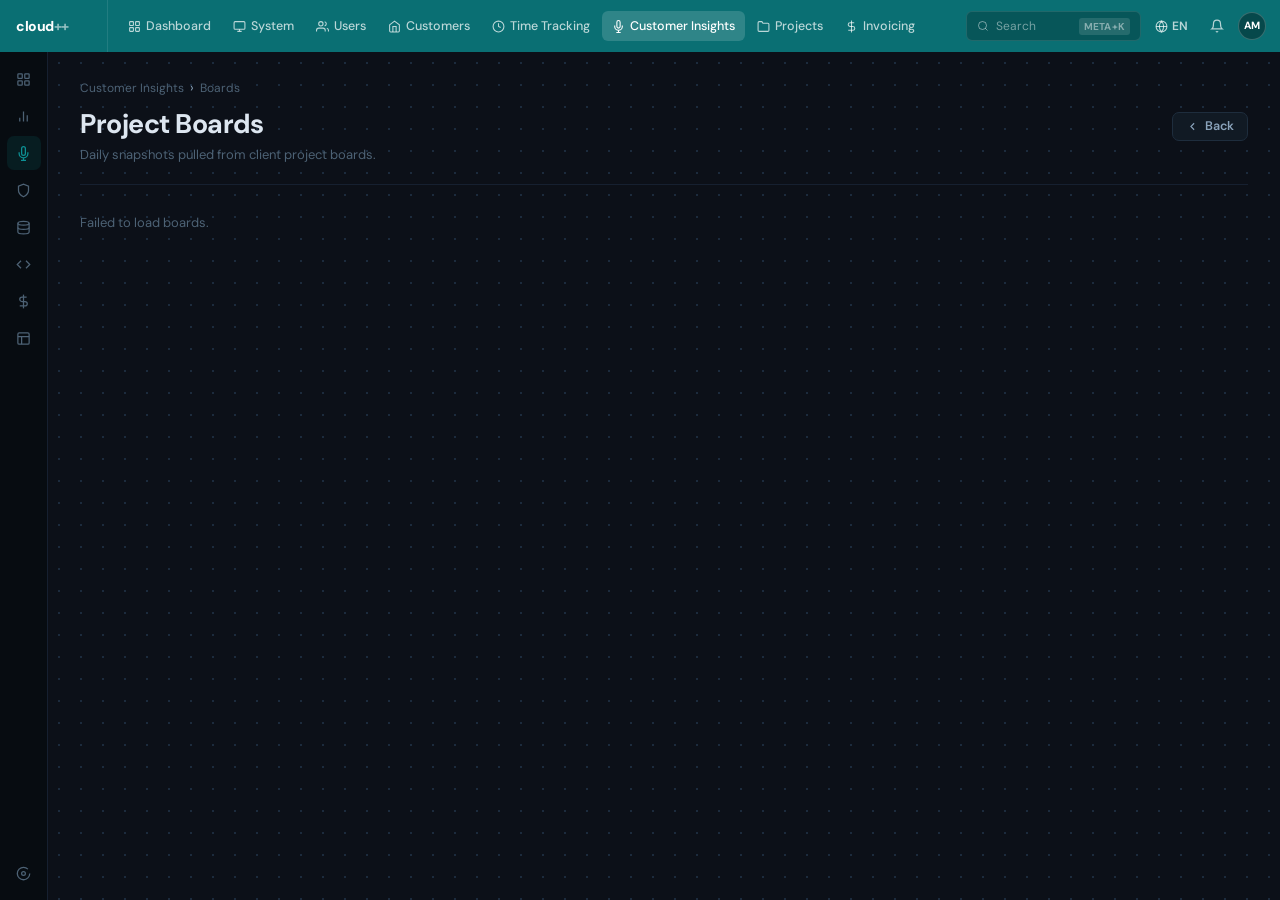
==== web/board.html @ 9f08de8f "feat(explorer): search boards + render markdown, faster responses Explorer mode now answers from bot" ====
<!DOCTYPE html>
<html lang="en">
<head>
  <meta charset="UTF-8">
  <meta name="viewport" content="width=device-width, initial-scale=1.0">
  <title>Project Boards — cloud++</title>
  <link rel="preconnect" href="https://fonts.googleapis.com">
  <link href="https://fonts.googleapis.com/css2?family=DM+Sans:wght@400;500;600;700;800&family=DM+Mono:wght@400;500&display=swap" rel="stylesheet">
  <link rel="stylesheet" href="style.css">
</head>
<body>

  <!-- ── Top nav ──────────────────────────────────────────────────────────── -->
  <nav class="top-nav">
    <div class="nav-logo-area">
      <span class="nav-logo">cloud<em>++</em></span>
    </div>
    <div class="nav-items">
      <a class="nav-item" href="#">
        <svg viewBox="0 0 24 24" fill="none" stroke="currentColor" stroke-width="2"><rect x="3" y="3" width="7" height="7" rx="1"/><rect x="14" y="3" width="7" height="7" rx="1"/><rect x="3" y="14" width="7" height="7" rx="1"/><rect x="14" y="14" width="7" height="7" rx="1"/></svg>
        Dashboard
      </a>
      <a class="nav-item" href="#">
        <svg viewBox="0 0 24 24" fill="none" stroke="currentColor" stroke-width="2"><rect x="2" y="3" width="20" height="14" rx="2"/><path d="M8 21h8M12 17v4"/></svg>
        System
      </a>
      <a class="nav-item" href="#">
        <svg viewBox="0 0 24 24" fill="none" stroke="currentColor" stroke-width="2"><path d="M17 21v-2a4 4 0 0 0-4-4H5a4 4 0 0 0-4 4v2"/><circle cx="9" cy="7" r="4"/><path d="M23 21v-2a4 4 0 0 0-3-3.87M16 3.13a4 4 0 0 1 0 7.75"/></svg>
        Users
      </a>
      <a class="nav-item" href="#">
        <svg viewBox="0 0 24 24" fill="none" stroke="currentColor" stroke-width="2"><path d="M3 9l9-7 9 7v11a2 2 0 0 1-2 2H5a2 2 0 0 1-2-2z"/><polyline points="9,22 9,12 15,12 15,22"/></svg>
        Customers
      </a>
      <a class="nav-item" href="#">
        <svg viewBox="0 0 24 24" fill="none" stroke="currentColor" stroke-width="2"><circle cx="12" cy="12" r="10"/><polyline points="12,6 12,12 16,14"/></svg>
        Time Tracking
      </a>
      <a class="nav-item active" href="/">
        <svg viewBox="0 0 24 24" fill="none" stroke="currentColor" stroke-width="2"><path d="M12 1a3 3 0 0 0-3 3v8a3 3 0 0 0 6 0V4a3 3 0 0 0-3-3z"/><path d="M19 10v2a7 7 0 0 1-14 0v-2M12 19v4M8 23h8"/></svg>
        Customer Insights
      </a>
      <a class="nav-item" href="#">
        <svg viewBox="0 0 24 24" fill="none" stroke="currentColor" stroke-width="2"><path d="M22 19a2 2 0 0 1-2 2H4a2 2 0 0 1-2-2V5a2 2 0 0 1 2-2h5l2 3h9a2 2 0 0 1 2 2z"/></svg>
        Projects
      </a>
      <a class="nav-item" href="#">
        <svg viewBox="0 0 24 24" fill="none" stroke="currentColor" stroke-width="2"><line x1="12" y1="1" x2="12" y2="23"/><path d="M17 5H9.5a3.5 3.5 0 0 0 0 7h5a3.5 3.5 0 0 1 0 7H6"/></svg>
        Invoicing
      </a>
    </div>
    <div class="nav-right">
      <div class="nav-search">
        <svg viewBox="0 0 24 24" fill="none" stroke="currentColor" stroke-width="2"><circle cx="11" cy="11" r="8"/><line x1="21" y1="21" x2="16.65" y2="16.65"/></svg>
        Search
        <span class="nav-kbd">META+K</span>
      </div>
      <div class="nav-lang">
        <svg viewBox="0 0 24 24" fill="none" stroke="currentColor" stroke-width="2"><circle cx="12" cy="12" r="10"/><line x1="2" y1="12" x2="22" y2="12"/><path d="M12 2a15.3 15.3 0 0 1 4 10 15.3 15.3 0 0 1-4 10 15.3 15.3 0 0 1-4-10 15.3 15.3 0 0 1 4-10z"/></svg>
        EN
      </div>
      <div class="nav-icon-btn">
        <svg viewBox="0 0 24 24" fill="none" stroke="currentColor" stroke-width="2"><path d="M18 8A6 6 0 0 0 6 8c0 7-3 9-3 9h18s-3-2-3-9"/><path d="M13.73 21a2 2 0 0 1-3.46 0"/></svg>
      </div>
      <div class="nav-avatar">AM</div>
    </div>
  </nav>

  <div class="body-area">

    <!-- ── Sidebar ───────────────────────────────────────────────────────── -->
    <aside class="sidebar">
      <div class="sidebar-icon">
        <svg viewBox="0 0 24 24" fill="none" stroke="currentColor" stroke-width="2"><rect x="3" y="3" width="7" height="7" rx="1"/><rect x="14" y="3" width="7" height="7" rx="1"/><rect x="3" y="14" width="7" height="7" rx="1"/><rect x="14" y="14" width="7" height="7" rx="1"/></svg>
      </div>
      <div class="sidebar-icon">
        <svg viewBox="0 0 24 24" fill="none" stroke="currentColor" stroke-width="2"><line x1="18" y1="20" x2="18" y2="10"/><line x1="12" y1="20" x2="12" y2="4"/><line x1="6" y1="20" x2="6" y2="14"/></svg>
      </div>
      <div class="sidebar-icon active">
        <svg viewBox="0 0 24 24" fill="none" stroke="currentColor" stroke-width="2"><path d="M12 1a3 3 0 0 0-3 3v8a3 3 0 0 0 6 0V4a3 3 0 0 0-3-3z"/><path d="M19 10v2a7 7 0 0 1-14 0v-2M12 19v4M8 23h8"/></svg>
      </div>
      <div class="sidebar-icon">
        <svg viewBox="0 0 24 24" fill="none" stroke="currentColor" stroke-width="2"><path d="M12 22s8-4 8-10V5l-8-3-8 3v7c0 6 8 10 8 10z"/></svg>
      </div>
      <div class="sidebar-icon">
        <svg viewBox="0 0 24 24" fill="none" stroke="currentColor" stroke-width="2"><ellipse cx="12" cy="5" rx="9" ry="3"/><path d="M21 12c0 1.66-4 3-9 3s-9-1.34-9-3"/><path d="M3 5v14c0 1.66 4 3 9 3s9-1.34 9-3V5"/></svg>
      </div>
      <div class="sidebar-icon">
        <svg viewBox="0 0 24 24" fill="none" stroke="currentColor" stroke-width="2"><polyline points="16,18 22,12 16,6"/><polyline points="8,6 2,12 8,18"/></svg>
      </div>
      <div class="sidebar-icon">
        <svg viewBox="0 0 24 24" fill="none" stroke="currentColor" stroke-width="2"><line x1="12" y1="1" x2="12" y2="23"/><path d="M17 5H9.5a3.5 3.5 0 0 0 0 7h5a3.5 3.5 0 0 1 0 7H6"/></svg>
      </div>
      <div class="sidebar-icon">
        <svg viewBox="0 0 24 24" fill="none" stroke="currentColor" stroke-width="2"><rect x="3" y="3" width="18" height="18" rx="2"/><line x1="3" y1="9" x2="21" y2="9"/><line x1="9" y1="21" x2="9" y2="9"/></svg>
      </div>
      <div class="sidebar-spacer"></div>
      <div class="sidebar-icon">
        <svg viewBox="0 0 24 24" fill="none" stroke="currentColor" stroke-width="2"><circle cx="12" cy="12" r="3"/><path d="M19.07 4.93A10 10 0 0 0 4.93 19.07M4.93 4.93a10 10 0 0 0 14.14 14.14M22 12a10 10 0 0 1-20 0"/></svg>
      </div>
    </aside>

    <!-- ── Main content ──────────────────────────────────────────────────── -->
    <main class="content">

      <div class="page-header">
        <div class="breadcrumb">
          <a href="/">Customer Insights</a>
          <span class="breadcrumb-sep">›</span>
          <a href="/board.html">Boards</a>
          <span class="breadcrumb-sep" id="bc-date-sep" style="display:none">›</span>
          <span id="breadcrumb-date" style="display:none"></span>
        </div>
        <div class="page-title-row">
          <div>
            <h1 class="page-title" id="board-title">Project Boards</h1>
            <p class="page-subtitle" id="board-subtitle">Daily snapshots pulled from client project boards.</p>
          </div>
          <div class="page-header-actions" id="board-actions">
            <a href="/" class="btn btn-ghost" id="btn-back">
              <svg viewBox="0 0 24 24" fill="none" stroke="currentColor" stroke-width="2"><polyline points="15,18 9,12 15,6"/></svg>
              Back
            </a>
          </div>
        </div>
      </div>

      <div class="header-divider"></div>

      <div class="content-body">
        <div id="board-list"></div>
        <div class="content-panels split-view" id="board-content" style="display:none">
          <div class="transcript-panel">
            <div class="transcript-panel-header">
              <span class="transcript-panel-title">
                <svg viewBox="0 0 24 24" fill="none" stroke="currentColor" stroke-width="2"><rect x="3" y="3" width="18" height="18" rx="2"/><path d="M3 9h18M9 21V9"/></svg>
                Full snapshot · facts.json
              </span>
            </div>
            <div class="board-scroll" id="board-facts"></div>
          </div>
          <div class="transcript-panel">
            <div class="transcript-panel-header">
              <span class="transcript-panel-title">
                <svg viewBox="0 0 24 24" fill="none" stroke="currentColor" stroke-width="2"><path d="M12 3l1.5 4.5L18 9l-4.5 1.5L12 15l-1.5-4.5L6 9l4.5-1.5L12 3z"/></svg>
                Brief · brief.json
              </span>
            </div>
            <div class="board-scroll" id="board-brief"></div>
          </div>
        </div>
      </div>

    </main>
  </div>

  <script src="app.js"></script>
</body>
</html>
---- web/style.css ----
/* ── Reset & base ─────────────────────────────────────────────────────────── */
*, *::before, *::after { box-sizing: border-box; margin: 0; padding: 0; }

:root {
  --teal-nav:          #0a6f73;
  --teal-primary:      #0d9195;
  --teal-primary-h:    #0b8286;
  --teal-active-bg:    rgba(255,255,255,0.15);
  --bg:                #0c1018;
  --bg-card:           #111a24;
  --bg-input:          #0d1520;
  --bg-tab-bar:        #0f1923;
  --bg-tab-active:     #0d1e28;
  --border:            #1e2d3d;
  --border-subtle:     #162030;
  --text:              #dde6f0;
  --text-sub:          #8aa3bb;
  --text-muted:        #4d6275;
  --orange:            #ea7116;
  --orange-h:          #d36510;
  --sidebar-w:         48px;
  --nav-h:             52px;
}

html, body {
  height: 100%;
  font-family: 'DM Sans', 'Segoe UI', system-ui, sans-serif;
  background: var(--bg);
  color: var(--text);
  font-size: 14px;
  line-height: 1.5;
  -webkit-font-smoothing: antialiased;
}

body { display: flex; flex-direction: column; overflow: hidden; }

a { text-decoration: none; color: inherit; }

/* ── Top nav ──────────────────────────────────────────────────────────────── */
.top-nav {
  height: var(--nav-h);
  background: var(--teal-nav);
  display: flex;
  align-items: center;
  padding-right: 14px;
  flex-shrink: 0;
  z-index: 100;
}

.nav-logo-area {
  width: 108px;
  min-width: 108px;
  display: flex;
  align-items: center;
  justify-content: flex-start;
  padding: 0 16px;
  flex-shrink: 0;
  height: 100%;
  border-right: 1px solid rgba(255,255,255,0.1);
}

.nav-logo {
  font-size: 14px;
  font-weight: 800;
  color: #fff;
  letter-spacing: -0.5px;
  white-space: nowrap;
}
.nav-logo em { color: rgba(255,255,255,0.55); font-style: normal; }

.nav-items {
  display: flex;
  align-items: center;
  gap: 2px;
  padding: 0 10px;
  flex: 1;
  overflow: hidden;
}

.nav-item {
  display: flex;
  align-items: center;
  gap: 5px;
  padding: 6px 10px;
  border-radius: 6px;
  font-size: 12.5px;
  font-weight: 500;
  color: rgba(255,255,255,0.72);
  cursor: pointer;
  white-space: nowrap;
  transition: background 0.15s, color 0.15s;
}
.nav-item svg { width: 13px; height: 13px; flex-shrink: 0; }
.nav-item:hover { background: rgba(255,255,255,0.09); color: #fff; }
.nav-item.active { background: var(--teal-active-bg); color: #fff; }

.nav-right {
  display: flex;
  align-items: center;
  gap: 6px;
  flex-shrink: 0;
}

.nav-search {
  display: flex;
  align-items: center;
  gap: 7px;
  background: rgba(0,0,0,0.22);
  border: 1px solid rgba(255,255,255,0.1);
  border-radius: 6px;
  padding: 5px 10px;
  font-size: 12px;
  color: rgba(255,255,255,0.45);
  cursor: pointer;
  min-width: 175px;
}
.nav-search svg { width: 12px; height: 12px; flex-shrink: 0; }
.nav-kbd {
  margin-left: auto;
  background: rgba(255,255,255,0.12);
  border-radius: 3px;
  padding: 1px 5px;
  font-size: 10px;
  font-weight: 700;
  letter-spacing: 0.02em;
}

.nav-icon-btn {
  width: 30px; height: 30px;
  display: flex; align-items: center; justify-content: center;
  border-radius: 6px;
  color: rgba(255,255,255,0.7);
  cursor: pointer;
  transition: background 0.15s;
}
.nav-icon-btn:hover { background: rgba(255,255,255,0.1); }
.nav-icon-btn svg { width: 14px; height: 14px; }

.nav-lang {
  display: flex; align-items: center; gap: 4px;
  padding: 5px 8px; border-radius: 6px;
  font-size: 12px; font-weight: 600;
  color: rgba(255,255,255,0.72); cursor: pointer;
}
.nav-lang:hover { background: rgba(255,255,255,0.09); color: #fff; }
.nav-lang svg { width: 13px; height: 13px; }

.nav-avatar {
  width: 28px; height: 28px;
  background: rgba(0,0,0,0.35);
  border-radius: 50%;
  display: flex; align-items: center; justify-content: center;
  font-size: 10.5px; font-weight: 700; color: #fff;
  border: 1.5px solid rgba(255,255,255,0.2);
  cursor: pointer;
  flex-shrink: 0;
}

/* ── Layout body ──────────────────────────────────────────────────────────── */
.body-area { display: flex; flex: 1; overflow: hidden; }

/* ── Sidebar ──────────────────────────────────────────────────────────────── */
.sidebar {
  width: var(--sidebar-w);
  background: #070c11;
  display: flex;
  flex-direction: column;
  align-items: center;
  padding: 10px 0;
  gap: 3px;
  flex-shrink: 0;
  border-right: 1px solid var(--border-subtle);
}

.sidebar-icon {
  width: 34px; height: 34px;
  display: flex; align-items: center; justify-content: center;
  border-radius: 7px;
  color: var(--text-muted);
  cursor: pointer;
  transition: color 0.15s, background 0.15s;
}
.sidebar-icon svg { width: 15px; height: 15px; }
.sidebar-icon:hover { color: var(--text-sub); background: rgba(255,255,255,0.05); }
.sidebar-icon.active { color: var(--teal-primary); background: rgba(13,145,149,0.12); }
.sidebar-spacer { flex: 1; }

/* ── Main content area ────────────────────────────────────────────────────── */
.content {
  flex: 1;
  overflow-y: auto;
  background-color: var(--bg);
  background-image: radial-gradient(circle, #1c2b3d 1px, transparent 1px);
  background-size: 22px 22px;
}
.content::-webkit-scrollbar { width: 5px; }
.content::-webkit-scrollbar-track { background: transparent; }
.content::-webkit-scrollbar-thumb { background: var(--border); border-radius: 3px; }

/* ── Page header ──────────────────────────────────────────────────────────── */
.page-header {
  padding: 26px 32px 0;
}

.breadcrumb {
  display: flex;
  align-items: center;
  gap: 6px;
  font-size: 12px;
  color: var(--text-muted);
  margin-bottom: 10px;
}
.breadcrumb a { color: var(--text-muted); }
.breadcrumb a:hover { color: var(--text-sub); }
.breadcrumb-sep { color: var(--border); font-size: 13px; }
.breadcrumb span { color: var(--text-sub); }

.page-title-row {
  display: flex;
  align-items: flex-start;
  justify-content: space-between;
  gap: 16px;
}

.page-title {
  font-size: 27px;
  font-weight: 700;
  color: var(--text);
  letter-spacing: -0.5px;
  line-height: 1.2;
}

.page-subtitle {
  font-size: 13px;
  color: var(--text-muted);
  margin-top: 5px;
}

.page-header-actions {
  display: flex;
  align-items: center;
  gap: 8px;
  flex-shrink: 0;
  padding-top: 4px;
}

/* ── Buttons ──────────────────────────────────────────────────────────────── */
.btn {
  display: inline-flex;
  align-items: center;
  gap: 6px;
  padding: 7px 13px;
  border-radius: 7px;
  font-size: 12.5px;
  font-weight: 600;
  cursor: pointer;
  font-family: inherit;
  white-space: nowrap;
  transition: background 0.15s, border-color 0.15s, color 0.15s;
  border: 1px solid transparent;
  line-height: 1;
}
.btn svg { width: 13px; height: 13px; flex-shrink: 0; }

.btn-teal {
  background: var(--teal-primary);
  color: #fff;
  border-color: var(--teal-primary);
}
.btn-teal:hover { background: var(--teal-primary-h); border-color: var(--teal-primary-h); }

.btn-ghost {
  background: var(--bg-card);
  color: var(--text-sub);
  border-color: var(--border);
}
.btn-ghost:hover { background: #162232; color: var(--text); border-color: #26374a; }

.btn-orange {
  background: var(--orange);
  color: #fff;
  border-color: var(--orange);
}
.btn-orange:hover { background: var(--orange-h); border-color: var(--orange-h); }

/* ── Tab bar ──────────────────────────────────────────────────────────────── */
.tab-bar-wrap { padding: 20px 32px 0; }
.tab-bars-row { display: flex; justify-content: space-between; align-items: center; gap: 12px; flex-wrap: wrap; }

.tab-bar {
  display: inline-flex;
  gap: 3px;
  background: var(--bg-tab-bar);
  border: 1px solid var(--border);
  border-radius: 10px;
  padding: 4px;
}

.tab {
  display: flex;
  align-items: center;
  gap: 6px;
  padding: 6px 14px;
  border-radius: 7px;
  font-size: 12.5px;
  font-weight: 500;
  color: var(--text-muted);
  cursor: pointer;
  border: 1px solid transparent;
  transition: all 0.15s;
  white-space: nowrap;
}
.tab svg { width: 12px; height: 12px; }
.tab:hover { color: var(--text-sub); }
.tab.active {
  background: var(--bg-tab-active);
  color: var(--text);
  border-color: var(--border);
}
.tab.tab-soon { opacity: 0.45; cursor: default; }
.tab.tab-soon:hover { color: var(--text-muted); background: transparent; }

/* ── Header divider ───────────────────────────────────────────────────────── */
.header-divider {
  height: 1px;
  background: var(--border-subtle);
  margin: 20px 32px 0;
}

/* ── Content body ─────────────────────────────────────────────────────────── */
.content-body { padding: 16px 32px 40px; }

/* ── Update cards (used by app.js) ───────────────────────────────────────── */
.update-card {
  background: var(--bg-card);
  border: 1px solid var(--border);
  border-radius: 8px;
  padding: 16px 18px;
  margin-bottom: 8px;
  display: flex;
  justify-content: space-between;
  align-items: flex-start;
  gap: 16px;
  transition: border-color 0.15s;
}
.update-card:hover { border-color: #2a3d52; }
.update-card-link { cursor: pointer; }
.update-card-link:hover .update-title { color: var(--teal-primary); }

.card-actions {
  display: flex;
  flex-direction: column;
  align-items: center;
  gap: 6px;
  flex-shrink: 0;
}

.card-arrow {
  width: 16px; height: 16px;
  color: var(--text-muted);
  flex-shrink: 0;
  opacity: 0;
  transform: translateX(-4px);
  transition: opacity 0.15s, transform 0.15s;
}
.update-card-link:hover .card-arrow {
  opacity: 1;
  transform: translateX(0);
}

.card-delete-btn {
  width: 24px; height: 24px;
  display: flex; align-items: center; justify-content: center;
  background: transparent;
  border: none;
  border-radius: 5px;
  color: var(--text-muted);
  cursor: pointer;
  opacity: 0;
  transition: opacity 0.15s, color 0.15s, background 0.15s;
  flex-shrink: 0;
  padding: 0;
}
.card-delete-btn svg { width: 13px; height: 13px; }
.update-card-link:hover .card-delete-btn { opacity: 1; }
.card-delete-btn:hover { color: #ef4444; background: rgba(239,68,68,0.1); }
.card-delete-btn--visible { opacity: 1; }

.update-card-body { flex: 1; min-width: 0; }

.update-title {
  font-size: 13.5px;
  font-weight: 600;
  color: var(--text);
}

.update-date {
  font-size: 11.5px;
  color: var(--text-muted);
  margin-top: 3px;
}

.update-preview {
  font-size: 12.5px;
  color: var(--text-sub);
  margin-top: 8px;
  line-height: 1.55;
  display: -webkit-box;
  -webkit-line-clamp: 2;
  -webkit-box-orient: vertical;
  overflow: hidden;
}

.btn-review {
  flex-shrink: 0;
  display: inline-flex;
  align-items: center;
  padding: 6px 13px;
  background: var(--teal-primary);
  color: #fff;
  border-radius: 6px;
  font-size: 12px;
  font-weight: 600;
  cursor: pointer;
  border: 1px solid var(--teal-primary);
  transition: background 0.15s;
  margin-top: 2px;
}
.btn-review:hover { background: var(--teal-primary-h); }

.archive-card {
  background: var(--bg-card);
  border: 1px solid var(--border);
  border-radius: 7px;
  padding: 11px 16px;
  margin-bottom: 6px;
  display: flex;
  justify-content: space-between;
  align-items: center;
}

.archive-card-right {
  display: flex;
  align-items: center;
  gap: 10px;
}

.link-view {
  font-size: 12px;
  color: var(--teal-primary);
  cursor: pointer;
}
.link-view:hover { text-decoration: underline; }

/* ── Badges ───────────────────────────────────────────────────────────────── */
.badge {
  display: inline-flex;
  align-items: center;
  padding: 4px 10px;
  border-radius: 6px;
  font-size: 11px;
  font-weight: 600;
  letter-spacing: 0.01em;
  border: 1px solid;
}
.badge-pending  { color: #f59e0b; background: rgba(245,158,11,0.1); border-color: rgba(245,158,11,0.25); }
.badge-sent     { color: #22c55e; background: rgba(34,197,94,0.1);  border-color: rgba(34,197,94,0.25);  }
.badge-archived { color: var(--text-muted); background: rgba(255,255,255,0.04); border-color: var(--border); }
.badge-meeting  { color: var(--teal-primary); background: rgba(13,145,149,0.1); border-color: rgba(13,145,149,0.28); }
.badge-board    { color: var(--orange); background: rgba(234,113,22,0.1); border-color: rgba(234,113,22,0.28); }
.update-card-body > .badge { margin-bottom: 7px; }
.archive-card .update-title .badge { margin-right: 6px; vertical-align: middle; }

/* ── Checkbox ─────────────────────────────────────────────────────────────── */
.card-check-wrap {
  flex-shrink: 0;
  display: flex;
  align-items: flex-start;
  padding-top: 2px;
  cursor: pointer;
}
.card-checkbox { display: none; }
.card-checkmark {
  width: 17px; height: 17px;
  border: 1.5px solid var(--border);
  border-radius: 5px;
  background: var(--bg-input);
  flex-shrink: 0;
  transition: all 0.15s;
  position: relative;
}
.card-checkbox:checked + .card-checkmark {
  background: var(--teal-primary);
  border-color: var(--teal-primary);
}
.card-checkbox:checked + .card-checkmark::after {
  content: '';
  position: absolute;
  left: 50%; top: 45%;
  width: 4px; height: 8px;
  border: 2px solid #fff;
  border-top: none; border-left: none;
  transform: translate(-50%, -50%) rotate(45deg);
}
.update-card.selected {
  border-color: var(--teal-primary);
  background: rgba(13,145,149,0.04);
}

/* ── Selection bar ────────────────────────────────────────────────────────── */
.selection-bar {
  position: fixed;
  bottom: -72px;
  left: 50%;
  transform: translateX(-50%);
  background: var(--bg-card);
  border: 1px solid var(--border);
  border-radius: 12px;
  padding: 10px 14px;
  display: flex;
  align-items: center;
  gap: 10px;
  box-shadow: 0 12px 40px rgba(0,0,0,0.5);
  transition: bottom 0.28s cubic-bezier(0.34, 1.4, 0.64, 1);
  z-index: 50;
  white-space: nowrap;
}
.selection-bar.visible { bottom: 24px; }
.selection-count { font-size: 12.5px; font-weight: 600; color: var(--text-sub); padding-right: 4px; }

.btn-sm { padding: 5px 11px; font-size: 12px; }
.btn:disabled { opacity: 0.38; cursor: not-allowed; pointer-events: none; }

/* ── Empty state ──────────────────────────────────────────────────────────── */
.empty-state {
  font-size: 13px;
  color: var(--text-muted);
  padding: 12px 0;
}

/* ── Modals ───────────────────────────────────────────────────────────────── */
.modal-overlay {
  display: none;
  position: fixed;
  inset: 0;
  background: rgba(0,0,0,0.65);
  backdrop-filter: blur(2px);
  z-index: 200;
  align-items: center;
  justify-content: center;
}
.modal-overlay.open { display: flex; }

.modal {
  background: var(--bg-card);
  border: 1px solid var(--border);
  border-radius: 12px;
  width: 100%;
  max-width: 520px;
  margin: 16px;
  box-shadow: 0 24px 60px rgba(0,0,0,0.5);
}
.modal-sm { max-width: 320px; }

.modal-header {
  display: flex;
  justify-content: space-between;
  align-items: flex-start;
  padding: 20px 20px 0;
  gap: 12px;
}
.modal-title { font-size: 15px; font-weight: 700; color: var(--text); }
.modal-subtitle { font-size: 12px; color: var(--text-muted); margin-top: 3px; line-height: 1.4; }

.modal-close {
  width: 28px; height: 28px;
  display: flex; align-items: center; justify-content: center;
  border-radius: 6px;
  background: transparent;
  border: none;
  color: var(--text-muted);
  cursor: pointer;
  flex-shrink: 0;
  margin-top: -2px;
}
.modal-close:hover { background: rgba(255,255,255,0.07); color: var(--text); }
.modal-close svg { width: 14px; height: 14px; }

.modal-body { padding: 16px 20px; }
.modal-footer {
  display: flex;
  justify-content: flex-end;
  gap: 8px;
  padding: 0 20px 18px;
}

/* ── Form elements ────────────────────────────────────────────────────────── */
.form-field { margin-bottom: 14px; }
.form-label {
  display: block;
  font-size: 12px;
  font-weight: 600;
  color: var(--text-sub);
  margin-bottom: 6px;
}
.form-hint { font-weight: 400; color: var(--text-muted); }

.form-input {
  width: 100%;
  background: var(--bg-input);
  border: 1px solid var(--border);
  border-radius: 7px;
  padding: 8px 11px;
  font-size: 13px;
  font-family: inherit;
  color: var(--text);
  outline: none;
  transition: border-color 0.15s;
  appearance: none;
}
.form-input:focus { border-color: var(--teal-primary); }
.form-input option { background: var(--bg-card); }

.form-textarea {
  width: 100%;
  background: var(--bg-input);
  border: 1px solid var(--border);
  border-radius: 7px;
  padding: 10px 11px;
  font-size: 12.5px;
  font-family: 'DM Mono', ui-monospace, monospace;
  color: var(--text);
  outline: none;
  resize: vertical;
  min-height: 140px;
  line-height: 1.6;
  transition: border-color 0.15s;
}
.form-textarea:focus { border-color: var(--teal-primary); }
.form-textarea::placeholder { color: var(--text-muted); }

/* ── Drop zone ────────────────────────────────────────────────────────────── */
.drop-zone {
  border: 1.5px dashed var(--border);
  border-radius: 8px;
  padding: 24px 16px;
  text-align: center;
  cursor: pointer;
  transition: border-color 0.15s, background 0.15s;
}
.drop-zone:hover, .drop-zone.drag-over {
  border-color: var(--teal-primary);
  background: rgba(13,145,149,0.05);
}
.drop-zone.has-file { border-color: var(--teal-primary); border-style: solid; }
.drop-zone-icon { color: var(--text-muted); margin-bottom: 8px; }
.drop-zone-icon svg { width: 28px; height: 28px; }
.drop-zone-text { font-size: 12.5px; color: var(--text-muted); }
.drop-zone.has-file .drop-zone-text { color: var(--teal-primary); font-weight: 600; }

/* ── Link button ──────────────────────────────────────────────────────────── */
.link-btn {
  background: none; border: none; padding: 0;
  color: var(--teal-primary); font-size: inherit;
  font-family: inherit; cursor: pointer;
}
.link-btn:hover { text-decoration: underline; }

/* ── Content panels (split view) ─────────────────────────────────────────── */
/* Panel height: 52px = nav, 168px ≈ breadcrumb + title row + divider + content-body padding. */

.content-panels {
  display: flex;
  flex-direction: column;
  gap: 16px;
  margin-bottom: 16px;
}

.content-panels.split-view {
  flex-direction: row;
  align-items: flex-start;
}

/* Split view: both panels explicit equal height, content scrolls inside */
.content-panels.split-view .detail-panel,
.content-panels.split-view .transcript-panel {
  flex: 1;
  min-width: 0;
  height: calc(100vh - 52px - 168px);
  display: flex;
  flex-direction: column;
  overflow: hidden;
}
.content-panels.split-view .detail-panel textarea,
.content-panels.split-view .transcript-editable {
  flex: 1;
  resize: none;
  min-height: 0;
  overflow-y: auto;
}

/* ── Transcript panel ─────────────────────────────────────────────────────── */
.transcript-panel {
  background: var(--bg-card);
  border: 1px solid var(--border);
  border-radius: 9px;
  overflow: hidden;
}

.transcript-panel-header {
  display: flex;
  align-items: center;
  justify-content: space-between;
  padding: 11px 16px;
  border-bottom: 1px solid var(--border-subtle);
}

.transcript-panel-title {
  display: flex;
  align-items: center;
  gap: 7px;
  font-size: 12.5px;
  font-weight: 600;
  color: var(--text-sub);
}
.transcript-panel-title svg { width: 13px; height: 13px; flex-shrink: 0; }

.transcript-editable {
  display: block;
  width: 100%;
  padding: 16px 20px;
  background: transparent;
  border: none;
  outline: none;
  font-family: 'DM Mono', ui-monospace, monospace;
  font-size: 12px;
  line-height: 1.7;
  color: var(--text-sub);
  white-space: pre-wrap;
  word-break: break-word;
  resize: none;
  min-height: 200px;
  overflow-y: auto;
}
.transcript-editable:focus { outline: none; }
.transcript-editable::-webkit-scrollbar { width: 4px; }
.transcript-editable::-webkit-scrollbar-thumb { background: var(--border); border-radius: 2px; }

.modal-lg { max-width: 680px; }

/* ── Explorer mode ────────────────────────────────────────────────────────── */
.btn-ghost.btn-active {
  background: rgba(13,145,149,0.12);
  color: var(--teal-primary);
  border-color: rgba(13,145,149,0.3);
}

.explorer-panel {
  max-width: 640px;
}

.explorer-card {
  background: var(--bg-card);
  border: 1px solid var(--border);
  border-radius: 9px;
  overflow: hidden;
  margin-bottom: 10px;
}

.explorer-card-header {
  display: flex;
  align-items: center;
  justify-content: space-between;
  gap: 16px;
  padding: 13px 18px;
  border-bottom: 1px solid var(--border-subtle);
}

.explorer-card-title {
  display: flex;
  align-items: center;
  gap: 7px;
  font-size: 13px;
  font-weight: 600;
  color: var(--text);
  white-space: nowrap;
}
.explorer-card-title svg { width: 13px; height: 13px; color: var(--teal-primary); flex-shrink: 0; }

.explorer-card-desc {
  font-size: 12px;
  color: var(--text-muted);
  line-height: 1.4;
  text-align: right;
}

.explorer-card-body { padding: 14px 18px; }

.explorer-search-wrap {
  display: flex;
  align-items: center;
  gap: 8px;
  background: var(--bg-input);
  border: 1px solid var(--border);
  border-radius: 7px;
  padding: 8px 11px;
  margin-bottom: 11px;
  transition: border-color 0.15s;
}
.explorer-search-wrap:focus-within { border-color: var(--teal-primary); }
.explorer-search-wrap > svg { width: 13px; height: 13px; color: var(--text-muted); flex-shrink: 0; }

.explorer-input {
  flex: 1;
  background: transparent;
  border: none;
  outline: none;
  font-size: 13px;
  font-family: inherit;
  color: var(--text);
}
.explorer-input::placeholder { color: var(--text-muted); }

.explorer-send-btn {
  width: 24px; height: 24px;
  display: flex; align-items: center; justify-content: center;
  background: var(--teal-primary);
  border: none;
  border-radius: 6px;
  color: #fff;
  cursor: pointer;
  flex-shrink: 0;
  transition: background 0.15s;
}
.explorer-send-btn:hover { background: var(--teal-primary-h); }
.explorer-send-btn svg { width: 11px; height: 11px; }

.explorer-pills {
  display: flex;
  flex-wrap: wrap;
  gap: 5px;
}

.explorer-pill {
  background: var(--bg-tab-bar);
  border: 1px solid var(--border-subtle);
  border-radius: 6px;
  padding: 4px 10px;
  font-size: 11.5px;
  font-family: inherit;
  color: var(--text-muted);
  cursor: pointer;
  white-space: nowrap;
  transition: color 0.15s, border-color 0.15s, background 0.15s;
}
.explorer-pill:hover {
  color: var(--text-sub);
  border-color: var(--border);
  background: var(--bg-tab-active);
}

.explorer-results {
  background: var(--bg-card);
  border: 1px solid var(--border);
  border-radius: 8px;
  padding: 16px 18px;
  font-size: 13px;
  line-height: 1.75;
  color: var(--text);
  word-break: break-word;
}

.explorer-results p { margin: 0 0 10px; }
.explorer-results p:last-child { margin-bottom: 0; }
.explorer-results ul,
.explorer-results ol { margin: 6px 0 12px; padding-left: 20px; }
.explorer-results li { margin: 3px 0; }
.explorer-results strong { color: var(--text); font-weight: 600; }
.explorer-results a { color: var(--teal-primary); word-break: break-all; }

.explorer-loading {
  display: flex;
  align-items: center;
  gap: 10px;
  color: var(--text-muted);
  font-size: 12.5px;
}

/* ── Spinner ──────────────────────────────────────────────────────────────── */
.spinner {
  width: 36px; height: 36px;
  border: 3px solid var(--border);
  border-top-color: var(--teal-primary);
  border-radius: 50%;
  animation: spin 0.8s linear infinite;
  margin: 0 auto;
}
@keyframes spin { to { transform: rotate(360deg); } }

/* ── Detail page specifics ────────────────────────────────────────────────── */
.detail-panel {
  background: var(--bg-card);
  border: 1px solid var(--border);
  border-radius: 9px;
  overflow: hidden;
  margin-bottom: 16px;
}

.detail-panel textarea {
  display: block;
  width: 100%;
  min-height: calc(100vh - 52px - 168px);
  padding: 20px;
  background: transparent;
  border: none;
  outline: none;
  color: var(--text);
  font-family: 'DM Mono', 'Fira Code', 'Cascadia Code', ui-monospace, monospace;
  font-size: 13px;
  line-height: 1.7;
  resize: vertical;
  caret-color: var(--teal-primary);
}
.detail-panel textarea::placeholder { color: var(--text-muted); }
.detail-panel textarea:read-only { color: var(--text-sub); cursor: default; }

/* ── Toast ────────────────────────────────────────────────────────────────── */
.toast {
  display: none;
  padding: 11px 16px;
  border-radius: 8px;
  font-size: 13px;
  font-weight: 500;
  margin-top: 14px;
  border: 1px solid;
}
.toast-green { display: block; color: #22c55e; background: rgba(34,197,94,0.08); border-color: rgba(34,197,94,0.2); }
.toast-gray  { display: block; color: var(--text-sub); background: rgba(255,255,255,0.04); border-color: var(--border); }

/* ── Board ────────────────────────────────────────────────────────────────── */
.board-scroll {
  flex: 1;
  min-height: 0;
  overflow-y: auto;
  padding: 16px 20px;
}
.board-scroll::-webkit-scrollbar { width: 4px; }
.board-scroll::-webkit-scrollbar-thumb { background: var(--border); border-radius: 2px; }

.board-doc-head { margin-bottom: 16px; }
.board-doc-title { font-size: 15px; font-weight: 700; color: var(--text); }
.board-doc-title a { color: var(--teal-primary); text-decoration: none; }
.board-doc-title a:hover { text-decoration: underline; }
.board-doc-sub { font-size: 12px; color: var(--text-muted); margin-top: 3px; }

.board-stat-grid {
  display: grid;
  grid-template-columns: repeat(auto-fit, minmax(96px, 1fr));
  gap: 8px;
  margin-bottom: 18px;
}
.board-stat {
  display: flex;
  flex-direction: column;
  gap: 2px;
  padding: 10px 12px;
  background: var(--bg-input);
  border: 1px solid var(--border-subtle);
  border-radius: 8px;
}
.board-stat-value { font-size: 16px; font-weight: 700; color: var(--text); }
.board-stat-label { font-size: 10.5px; text-transform: uppercase; letter-spacing: 0.04em; color: var(--text-muted); }

.board-section { margin-bottom: 18px; }
.board-section-title {
  font-size: 11px; font-weight: 700; text-transform: uppercase;
  letter-spacing: 0.05em; color: var(--text-sub); margin-bottom: 8px;
}
.board-row {
  display: flex;
  align-items: baseline;
  justify-content: space-between;
  gap: 12px;
  padding: 7px 0;
  border-bottom: 1px solid var(--border-subtle);
  font-size: 12.5px;
  color: var(--text-sub);
}
.board-row:last-child { border-bottom: none; }
.board-row-val { color: var(--text-muted); font-size: 11.5px; white-space: nowrap; flex-shrink: 0; }
.board-chip {
  display: inline-block;
  font-family: 'DM Mono', ui-monospace, monospace;
  font-size: 10.5px;
  color: var(--teal-primary);
  background: rgba(13,145,149,0.12);
  border-radius: 4px;
  padding: 1px 5px;
  margin-right: 4px;
}
.board-flag {
  display: inline-block;
  font-size: 10px; font-weight: 600;
  color: var(--orange);
  background: rgba(234,113,22,0.12);
  border-radius: 4px;
  padding: 1px 5px;
  margin-left: 4px;
}

.board-callout {
  background: rgba(13,145,149,0.08);
  border: 1px solid rgba(13,145,149,0.22);
  border-radius: 9px;
  padding: 14px 16px;
  font-size: 13px;
  line-height: 1.6;
  color: var(--text);
  margin-bottom: 18px;
}

.board-attention {
  padding: 11px 13px;
  background: var(--bg-input);
  border: 1px solid var(--border-subtle);
  border-left: 2px solid var(--orange);
  border-radius: 7px;
  margin-bottom: 8px;
}
.board-attention-title { font-size: 12.5px; font-weight: 600; color: var(--text); }
.board-attention-detail { font-size: 12px; line-height: 1.55; color: var(--text-sub); margin-top: 4px; }

/* ── Import dropdown ──────────────────────────────────────────────────────── */
.dropdown { position: relative; display: inline-block; }
.dropdown-menu {
  display: none;
  position: absolute;
  right: 0;
  top: calc(100% + 6px);
  min-width: 184px;
  background: var(--bg-card);
  border: 1px solid var(--border);
  border-radius: 9px;
  padding: 6px;
  z-index: 50;
  box-shadow: 0 10px 28px rgba(0,0,0,0.4);
}
.dropdown.open .dropdown-menu { display: block; }
.dropdown-item {
  display: flex;
  align-items: center;
  gap: 9px;
  width: 100%;
  padding: 9px 11px;
  border-radius: 7px;
  font-family: inherit;
  font-size: 12.5px;
  font-weight: 500;
  color: var(--text-sub);
  background: transparent;
  border: none;
  cursor: pointer;
  text-align: left;
}
.dropdown-item:hover { background: var(--bg-input); color: var(--text); }
.dropdown-item svg { width: 15px; height: 15px; flex-shrink: 0; }
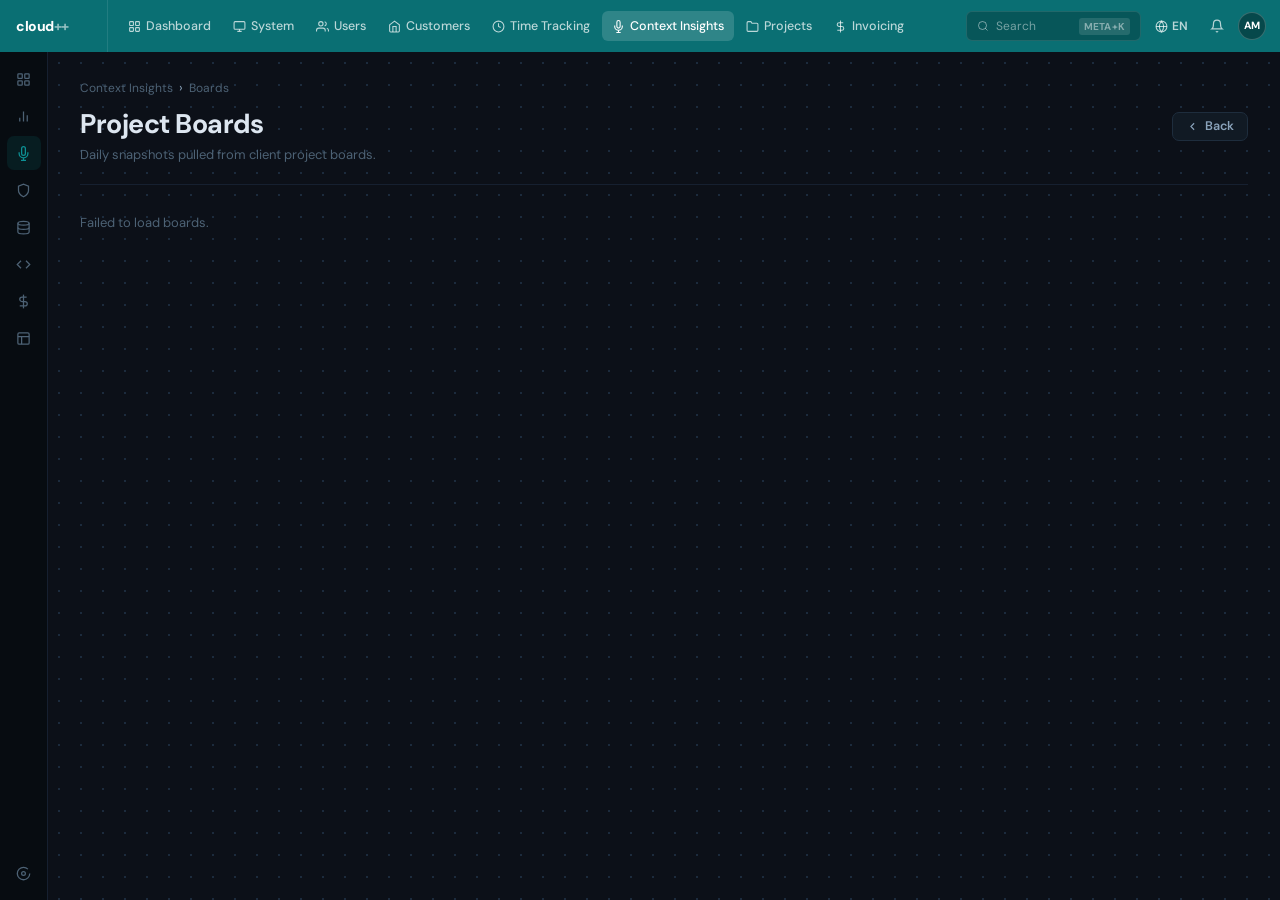
==== commit bd91fd06: "chore: rename Customer Insights to Context Insights" ====
--- a/web/board.html
+++ b/web/board.html
@@ -38,7 +38,7 @@
       </a>
       <a class="nav-item active" href="/">
         <svg viewBox="0 0 24 24" fill="none" stroke="currentColor" stroke-width="2"><path d="M12 1a3 3 0 0 0-3 3v8a3 3 0 0 0 6 0V4a3 3 0 0 0-3-3z"/><path d="M19 10v2a7 7 0 0 1-14 0v-2M12 19v4M8 23h8"/></svg>
-        Customer Insights
+        Context Insights
       </a>
       <a class="nav-item" href="#">
         <svg viewBox="0 0 24 24" fill="none" stroke="currentColor" stroke-width="2"><path d="M22 19a2 2 0 0 1-2 2H4a2 2 0 0 1-2-2V5a2 2 0 0 1 2-2h5l2 3h9a2 2 0 0 1 2 2z"/></svg>
@@ -105,7 +105,7 @@
 
       <div class="page-header">
         <div class="breadcrumb">
-          <a href="/">Customer Insights</a>
+          <a href="/">Context Insights</a>
           <span class="breadcrumb-sep">›</span>
           <a href="/board.html">Boards</a>
           <span class="breadcrumb-sep" id="bc-date-sep" style="display:none">›</span>
